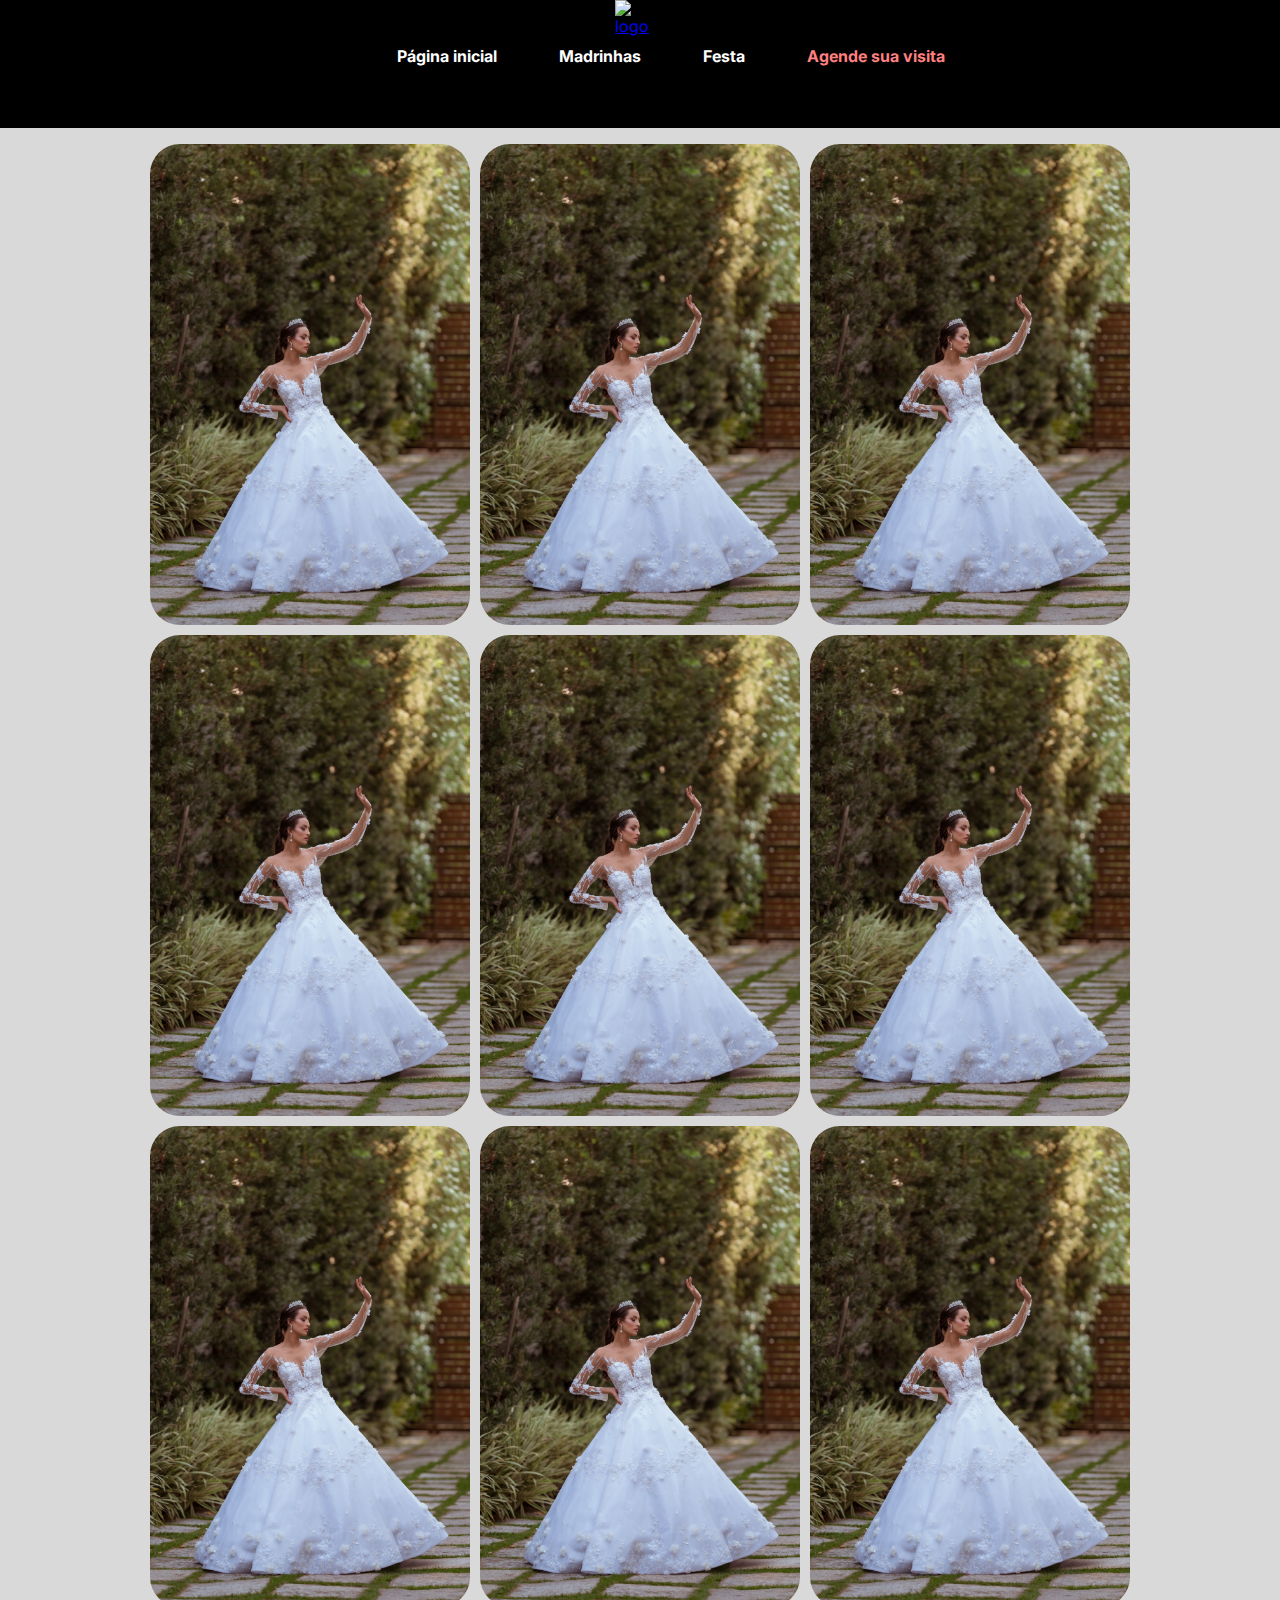
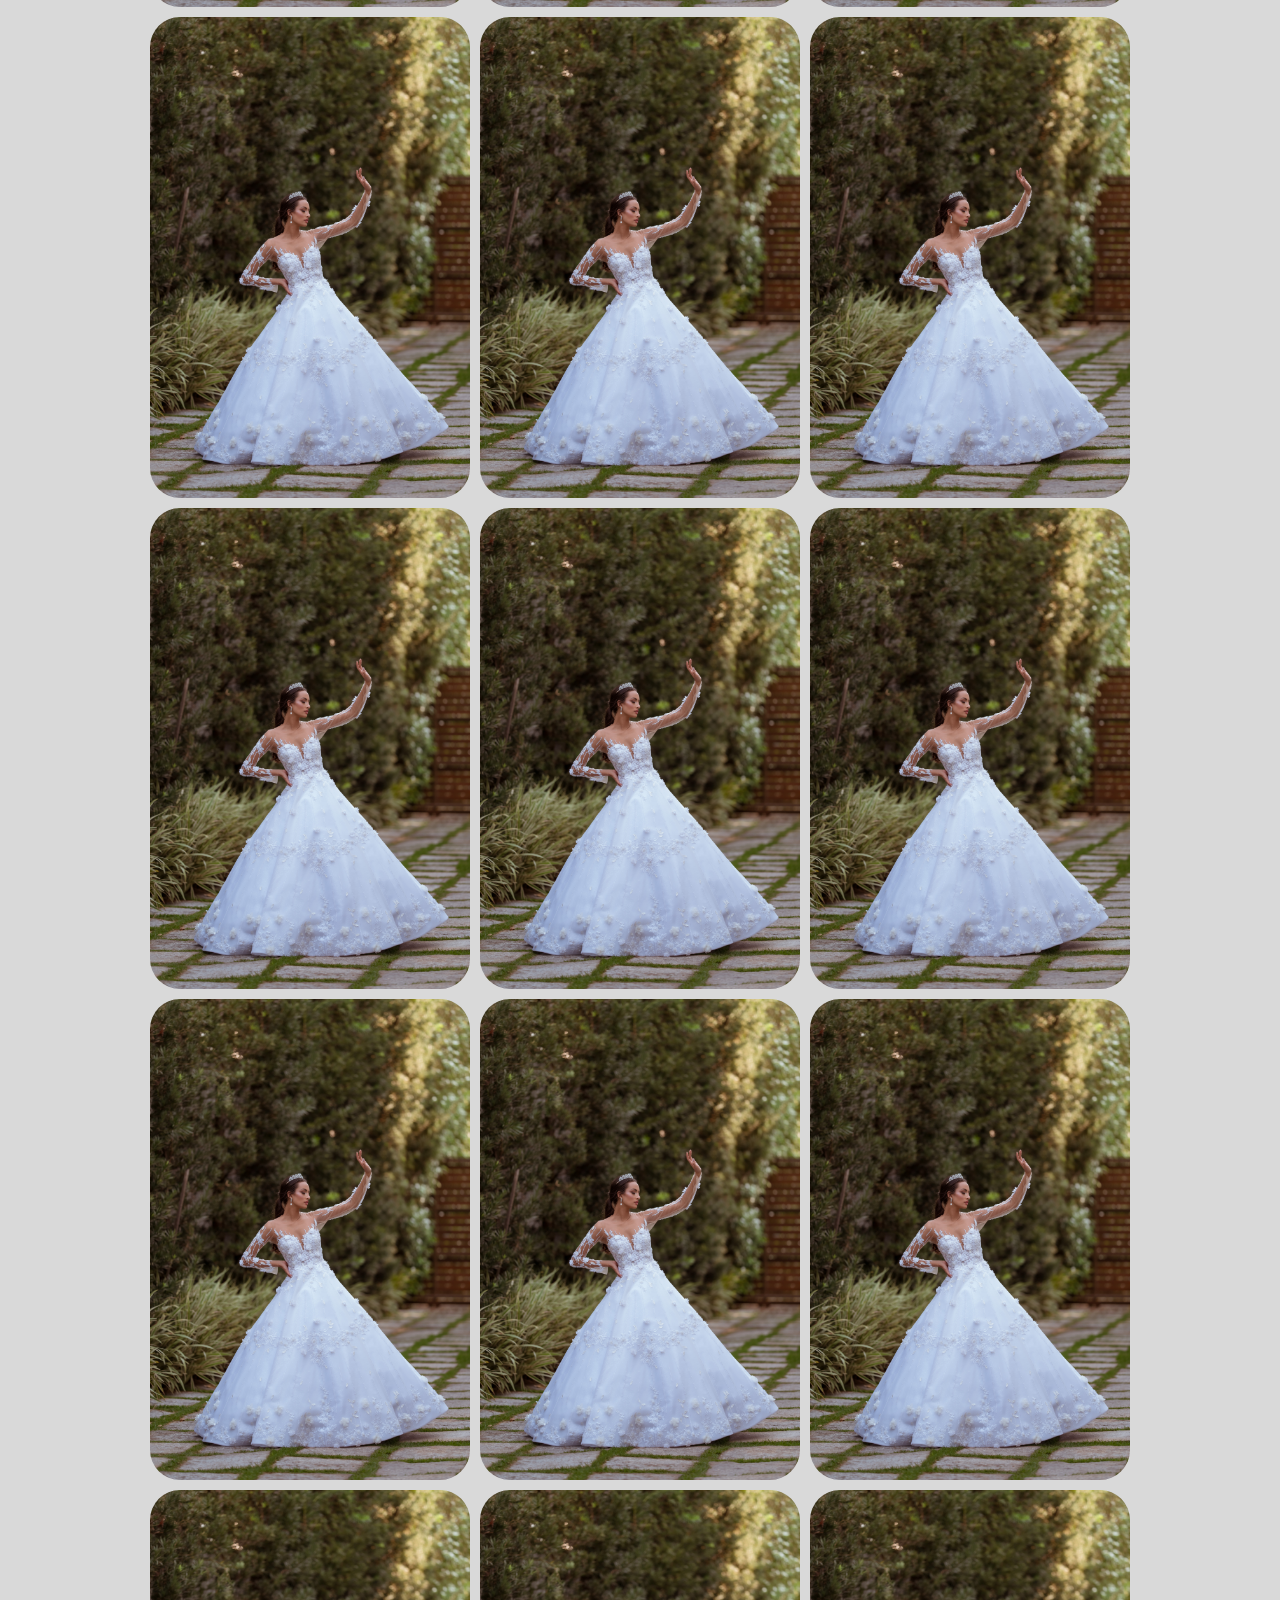
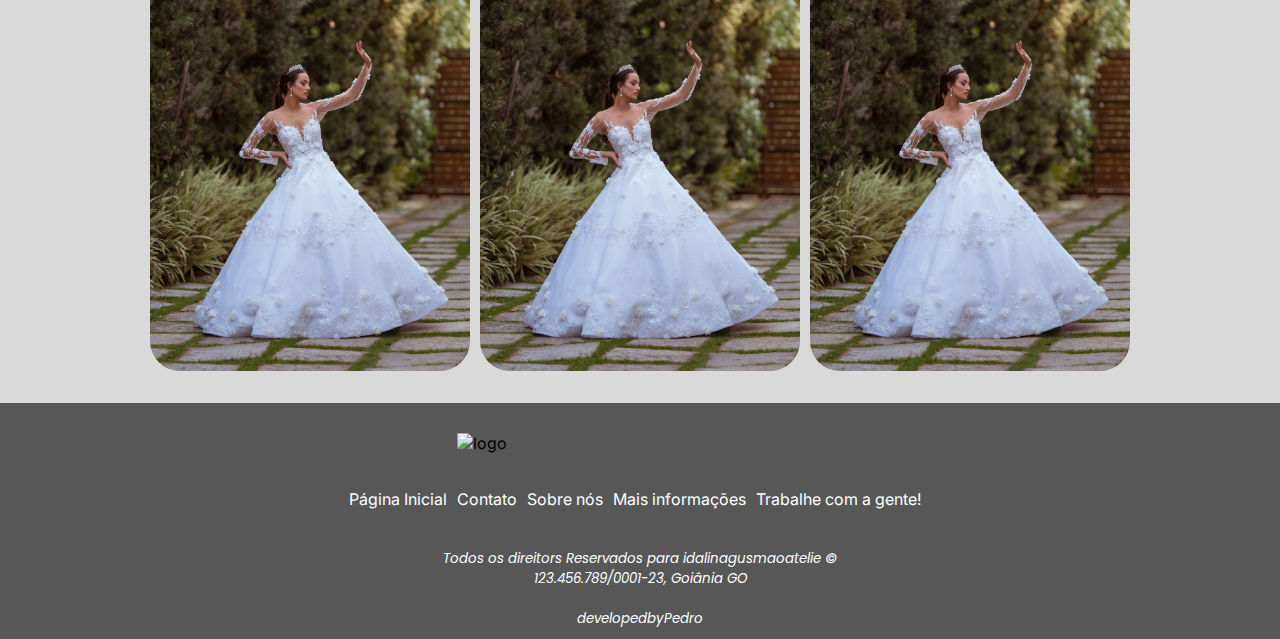
==== Pages/Noiva/noiva.html @ 59a1d62b "1.0" ====
<!DOCTYPE html>
<html lang="en">
<head>
    <meta charset="UTF-8">
    <meta http-equiv="X-UA-Compatible" content="IE=edge">
    <meta name="viewport" content="width=device-width, initial-scale=1.0">
    <title>Noivas</title>
    <link rel="stylesheet" href="../../Css/style.css">
    <link rel="stylesheet" href="./style-noiva.css">
    <link rel="preconnect" href="https://fonts.googleapis.com">
    <link rel="preconnect" href="https://fonts.gstatic.com" crossorigin>
    <link href="https://fonts.googleapis.com/css2?family=Inter:wght@100;200;300&display=swap" rel="stylesheet">
    <link rel="preconnect" href="https://fonts.googleapis.com">
    <link rel="preconnect" href="https://fonts.gstatic.com" crossorigin>
    <link href="https://fonts.googleapis.com/css2?family=Poppins:wght@200&display=swap" rel="stylesheet">
</head>
<body>
    <header>
        <div class="logo">
            <a href="../index.html"><img src="https://firebasestorage.googleapis.com/v0/b/landigpage---mariana.appspot.com/o/Logo%20png%20.png?alt=media&token=64ac3ed8-053e-4aa8-b858-3b36298d6cd7" alt="logo"></a>
        </div>

        <ul class="itens-header">
            <li><a href="../../index.html">Página inicial</a></li>
            <li><a href="../../Pages/Madrinha-Festa/madrinha-festa.html">Madrinhas</a></li>
            <li><a href="../../Pages/Sob_Medida/sob_medida.html">Festa</a></li>
            <li><a href="../../Pages/Contato/contato.html" id="vermelho">Agende sua visita</a></li>
        </ul>
    </header>

    <section class="sec-vestnoiva">
        <div class="img-noivas">
            <img src="../../Midia/img.JPEG" alt="foto-noiva"> 
            <img src="../../Midia/img.JPEG" alt="foto-noiva"> 
            <img src="../../Midia/img.JPEG" alt="foto-noiva"> 
            <img src="../../Midia/img.JPEG" alt="foto-noiva"> 
            <img src="../../Midia/img.JPEG" alt="foto-noiva"> 
            <img src="../../Midia/img.JPEG" alt="foto-noiva"> 
            <img src="../../Midia/img.JPEG" alt="foto-noiva"> 
            <img src="../../Midia/img.JPEG" alt="foto-noiva"> 
            <img src="../../Midia/img.JPEG" alt="foto-noiva"> 
            <img src="../../Midia/img.JPEG" alt="foto-noiva"> 
            <img src="../../Midia/img.JPEG" alt="foto-noiva"> 
            <img src="../../Midia/img.JPEG" alt="foto-noiva"> 
            <img src="../../Midia/img.JPEG" alt="foto-noiva"> 
            <img src="../../Midia/img.JPEG" alt="foto-noiva"> 
            <img src="../../Midia/img.JPEG" alt="foto-noiva"> 
            <img src="../../Midia/img.JPEG" alt="foto-noiva"> 
            <img src="../../Midia/img.JPEG" alt="foto-noiva"> 
            <img src="../../Midia/img.JPEG" alt="foto-noiva"> 
            <img src="../../Midia/img.JPEG" alt="foto-noiva"> 
            <img src="../../Midia/img.JPEG" alt="foto-noiva"> 
            <img src="../../Midia/img.JPEG" alt="foto-noiva"> 
        </div>
    </section>

    <footer>
        <div class="img-footer">
          <img src="https://firebasestorage.googleapis.com/v0/b/landigpage---mariana.appspot.com/o/Logo%20png%20.png?alt=media&token=64ac3ed8-053e-4aa8-b858-3b36298d6cd7" id="logo-footer" alt="logo">
        </div>

        <div class="footer-info">
            <ul>
                <li><a href="../index.html">Página Inicial</a></li>
                <li><a href="../Contato/contato.html">Contato</a></li> <br>
                <li><a href="../Historia/historia.html">Sobre nós</a></li> <br>
                <li><a href="../Contato/contato.html">Mais informações</a></li> <br>
                <li><a href="../Undefined_rodape/undefined.html">Trabalhe com a gente!</a></li> <br>
            </ul>
        </div>

        <div class="developed">
            <p>Todos os direitors Reservados para idalinagusmaoatelie <span>&#169</span> <br> 123.456.789/0001-23, Goiânia GO</p>
            <p>developedbyPedro</p>
        </div>
    </footer>
</body>
</html>
---- Css/style.css ----
*{
    padding: 0;
    margin: 0;
    box-sizing: border-box;
  }
  
  .hide-on-scroll {
    display: block;
  }
  
  html {
    scroll-behavior: smooth;
  }
  
  body {
    position: relative; /* define posição relativa para o body */
    background-color: #D9D9D9;
  }
  
  header {
    position: absolute;
    top: 0;
    left: 0;
    right: 0;
  }
  
  header .itens-header {
    display: flex;
    flex-direction: row;
    flex-wrap: wrap;
    justify-content: center;
    align-items: center;
    width: 100%;
    max-width: 1200px; /* definindo a largura máxima */
    margin: 0 auto; /* centralizando horizontalmente */
  }
  
  header .itens-header li {
    padding-left: 50px;
    list-style: none;
  
  }
    
  header .itens-header li a {
    padding-left: 12px;
    text-decoration: none;
    font-size: 12pt;
    font-family: 'inter';
    font-weight: bold;
    color: white;
    transition: 1s ease-in-out;
  }
  
  header .itens-header li a:hover{ 
    font-size: 13pt;
    position: relative;
  }
  
  header .itens-header li #vermelho{
    color: #FF8080;
  }
  
  header .logo img{ 
    max-width: 85%;
  }
  
  header .logo,
  header .itens-header {
    display: flex;
    justify-content: center;
    align-items: center;
  }
  
  .img-h1{ 
      display: flex;
      flex-direction: column;
      justify-content: center;
  }
  
  .img-h1 img{
    max-width: 100%;
  }
  
  .sec-2 { 
    padding: 30px 0px 30px 0px;
    display: flex;
    justify-content: center;
  }
  
  .sec-2 img{
      width: 55%;
  }
  
  .sec-noiva{ 
      display: flex;
      justify-content: center;
  }
  
  .sec-noiva img{ 
      width: 100%;    
  }
  
  .sec-madrinha{ 
      display: flex;
      justify-content: center;
      align-items: center;
      flex-direction: column;
      padding-top: 10px;
  }
  
  .sec-madrinha img{ 
      width: 100%;
  }
  
  .sec-festa{
    display: flex;
    justify-content: center;
    padding-top: 10px;
  }
  
  .sec-festa img{ 
    width: 100%;
    
  }
  
  .linha-lateral {
    border: 5px solid black; 
    width: 100%; 
  }
  
  .sec-historia{ 
    padding: 10px;
  }
  
  .img-nossa-hist{ 
    display: flex;
    justify-content: center;
    padding-top: 50px;
  }
  
  .img-nossa-hist img{ 
    max-width: 55%;
  }
  
  .sec-historia #h1-historia{ 
    padding: 60px 66px;
    font-family: 'inter';
    font-weight: lighter;
    font-size: 25pt;
    color: black;
    text-align: justify;
  }
  
  .sec-historia .btn-teste { 
    padding-left: 70px;
  }
  
  .sec-historia .btn-teste #btn-saibamais{
    background-color: white;
    text-align: center;
    border-radius: 50px;
    padding: 10px 30px;
    box-shadow: 2px 2px 4px rgba(0, 0, 0, 0.3);
    transition: all 0.2s ease-in-out;
    width: 200px;
  }
  
  .sec-historia .btn-teste #btn-saibamais:hover {
    transform: translateY(-5px);
    box-shadow: 3px 3px 5px rgba(0, 0, 0, 0.5);
  }
  
  .sec-historia .btn-teste a{ 
    text-decoration: none;
    font-size: 12pt;
    color: black;
    font-family: 'inter';
    font-weight: bold;
  }
  
  .sec-endereco{ 
    padding-left: 100px;
  }
  
  .sec-enderecoimg { 
    display: flex;
    justify-content: center;
    align-items: center;
    padding-bottom: 30px;
  }
  
  .sec-enderecoimg img{ 
    max-width: 55%;
  }
  
  .sec-endereco h1{ 
    padding-top: 10px;
    padding-right: 150px;
    padding-bottom: 50px;
    font-family: 'inter';
    font-weight: lighter;
    font-size: 20pt;
    text-align: center;
  }
  
  .sec-endereco #sec-bold-endereco{ 
    padding-bottom: 5px;
    font-weight: bold;
  }
  
  .sec-endereco .sec-iframe{ 
    transform: translate(-50%, -50%);
    float: right;
    right: 100%;
    max-height: 100%;
    padding-bottom: 400px;
    display:flexbox;
  }
  
  .sec-contato {
    display: flex;
    justify-content: center;
    align-items: center;
    margin-top: 30px;
    margin-bottom: 5px;
    flex-wrap: wrap;
  }
  
  .img-contato{ 
    display: flex;
    justify-content: center;
    padding-top: 48px;
  }
  
  .img-contato img {
    max-width: 55%;
  }
  
  .rede-social{ 
    display: flex;
    flex-direction: row;
    justify-content: left;
    align-items: center;
    max-width: 40%;
    max-height: 50%;
  }
  
  .rede-social #insta { 
    max-width: 60px;
    max-height: 60px;
    padding-left: 20px;
  }
  
  .rede-social #zap { 
    max-width: 60px;
    max-height: 60px;
    padding-left: 20px;
  }
  
  .rede-social #face { 
    max-width: 65px;
    max-height: 65px;
    padding-left: 20px;
  }
  
  .h1-contato{ 
    padding-right: 10px;
    display: flex;
    justify-content: end;
  }
  
  .h1-contato h1{ 
    font-family: 'inter', regular;
    font-size: 20pt;
    padding-left: 100px;
  }
  
  .sec-2 #visita-final-page{ 
    padding-bottom: 30px;
  }
  
  #divisao-footer {
    padding: 5px 0px 30px 0px;
  }
  
  #divisao-footer hr{
    height: 2px;
    background-color: black;
  }
  
  #divisao-footer a{
    text-decoration: none;
    color: black;
  }
  
  #divisao-footer #teste1{
    display: flex;
    justify-content: center;
    padding: 5px 0px 5px 0px;
  }
  
  #teste123{ 
    padding: 10px 0px 10px 0px;
    font-family: 'inter';
    font-weight: lighter;
    text-align: center;
  }
  
  footer{ 
    background-color: #575757;
    width: 100%;
    height: 100%;
  }
  
  footer .img-footer{ 
    display: flex;
    flex-direction: row;
    justify-content: center;
    padding: 30px;
    max-height: 100%;
  }
  
  footer .img-footer img { 
    width: 30%;
    height: 30%;
  } 
  
  footer .footer-info ul {
    display: flex;
    flex-direction: row;
    padding: 6px 0px 30px 0px;
    justify-content: center;
    align-items: center;
  }
  
  footer .footer-info ul li{ 
    list-style: none;
    margin-right: 10px;
  }
  
  footer .footer-info ul li a{
    text-decoration: none;
    font-family: 'inter';
    color: white;
  }
  
  footer .developed p{ 
    font-family: 'poppins';
    font-size: 10pt;
    color: white;
    font-style: italic;
    text-align: center;
    padding: 10px 0px 10px;
  }
---- Pages/Noiva/style-noiva.css ----
*{
    padding: 0;
    margin: 0;
    box-sizing: border-box;
    font-family: 'inter';
}

header{ 
    background-color: black;
    height: 8rem;
}

header .itens-header{ 
    padding-top: 10px;
}

.sec-vestnoiva{ 
    padding-top: 3rem;
}

.sec-vestnoiva .img-noivas { 
    display: flex;
    flex-direction: row;
    gap: 10px;
    padding: 6rem 0rem 2rem 0rem;
    justify-content: center;
    flex-wrap: wrap;
}

.sec-vestnoiva .img-noivas img{ 
    max-width: 25%;
    max-height: 25%;
    border-radius: 30px;
    transition: 0.3s ease-in-out;
}
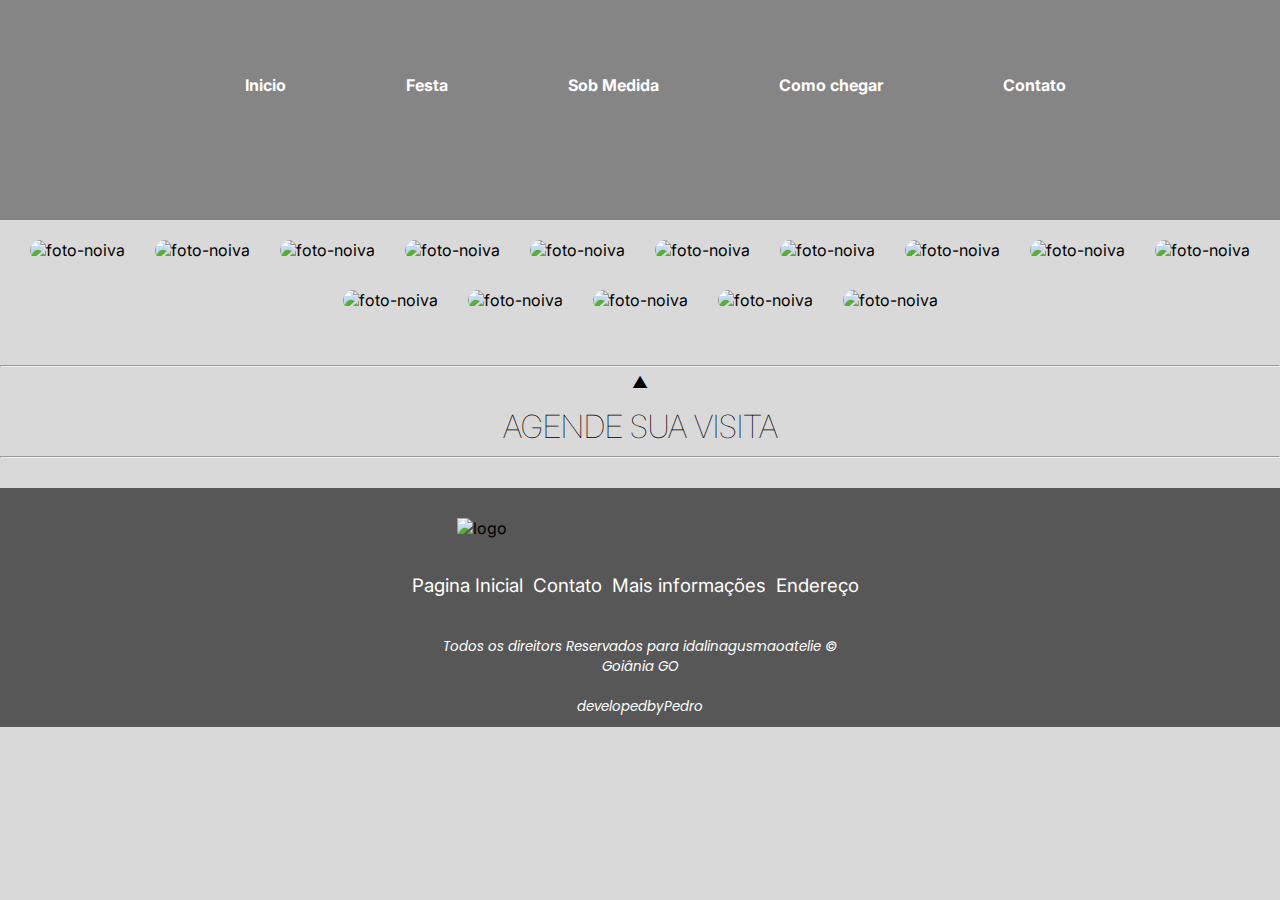
==== commit de7c3bec: "last-update" ====
--- a/Pages/Noiva/noiva.html
+++ b/Pages/Noiva/noiva.html
@@ -6,73 +6,96 @@
     <meta name="viewport" content="width=device-width, initial-scale=1.0">
     <title>Noivas</title>
     <link rel="stylesheet" href="../../Css/style.css">
+    <link rel="website icon" type='png' href="https://firebasestorage.googleapis.com/v0/b/landigpage---mariana.appspot.com/o/Capas%20final%2Flogo%20menor.png?alt=media&token=10419c27-1467-4185-9209-5f1d691a7d91">
     <link rel="stylesheet" href="./style-noiva.css">
+    <link rel="stylesheet" href="./@media-noiva.css">
     <link rel="preconnect" href="https://fonts.googleapis.com">
     <link rel="preconnect" href="https://fonts.gstatic.com" crossorigin>
     <link href="https://fonts.googleapis.com/css2?family=Inter:wght@100;200;300&display=swap" rel="stylesheet">
     <link rel="preconnect" href="https://fonts.googleapis.com">
     <link rel="preconnect" href="https://fonts.gstatic.com" crossorigin>
     <link href="https://fonts.googleapis.com/css2?family=Poppins:wght@200&display=swap" rel="stylesheet">
+    <script async src="https://www.googletagmanager.com/gtag/js?id=AW-11227749999">
+        
+    </script>
+    <script>
+      window.dataLayer = window.dataLayer || [];
+      function gtag(){dataLayer.push(arguments);}
+      gtag('js', new Date());
+    
+      gtag('config', 'AW-11227749999');
+    </script>
 </head>
 <body>
-    <header>
-        <div class="logo">
-            <a href="../index.html"><img src="https://firebasestorage.googleapis.com/v0/b/landigpage---mariana.appspot.com/o/Logo%20png%20.png?alt=media&token=64ac3ed8-053e-4aa8-b858-3b36298d6cd7" alt="logo"></a>
-        </div>
+    <header>        
+        <nav id="nav">
+            <div id="btn-mobile">
+                <a href="#" id="btn-mb"><img src="https://idalinagusmaoatelier.com/imagens/import/importar/menu.png" loading="lazy" alt="img"></a>
+            </div>
 
-        <ul class="itens-header">
-            <li><a href="../../index.html">Página inicial</a></li>
-            <li><a href="../../Pages/Madrinha-Festa/madrinha-festa.html">Madrinhas</a></li>
-            <li><a href="../../Pages/Sob_Medida/sob_medida.html">Festa</a></li>
-            <li><a href="../../Pages/Contato/contato.html" id="vermelho">Agende sua visita</a></li>
-        </ul>
+            <div class="logo">
+                <a href="../../index.html"><img src=https://idalinagusmaoatelier.com//imagens/Page-final/Page-final/logo loading="lazy" alt=""></a>
+            </div>
+
+            <div class="header-itens">
+                <ul id="menu" class="desaparecer">
+                    <a href="#sec-noiva" class="fechar"><li><a href="../../index.html">Inicio</a></li></a>
+                    <a href="#sec-noiva" class="fechar"><li><a href="../Madrinha-Festa/madrinha-festa.html">Festa</a></li></a>
+                    <a href="#nossa-historia" class="fechar"><li><a href="../Sob-Medida/sobmedida.html">Sob Medida</a></li></a>
+                    <a href="#como-chegar" class="fechar"><li><a href="../../index.html">Como chegar</a></li></a> 
+                    <a href="#contato" class="fechar"><li></li><a href="https://wa.me/5562983133550?text=Ol%C3%A1%2C+vim+direcionado+pelo+site+e+gostaria+de+informa%C3%A7%C3%B5es+sobre+os+vestidos%21%E2%9C%A8 ">Contato</a></a>
+                </ul>                
+            </div>
+        </nav>
     </header>
 
     <section class="sec-vestnoiva">
         <div class="img-noivas">
-            <img src="../../Midia/img.JPEG" alt="foto-noiva"> 
-            <img src="../../Midia/img.JPEG" alt="foto-noiva"> 
-            <img src="../../Midia/img.JPEG" alt="foto-noiva"> 
-            <img src="../../Midia/img.JPEG" alt="foto-noiva"> 
-            <img src="../../Midia/img.JPEG" alt="foto-noiva"> 
-            <img src="../../Midia/img.JPEG" alt="foto-noiva"> 
-            <img src="../../Midia/img.JPEG" alt="foto-noiva"> 
-            <img src="../../Midia/img.JPEG" alt="foto-noiva"> 
-            <img src="../../Midia/img.JPEG" alt="foto-noiva"> 
-            <img src="../../Midia/img.JPEG" alt="foto-noiva"> 
-            <img src="../../Midia/img.JPEG" alt="foto-noiva"> 
-            <img src="../../Midia/img.JPEG" alt="foto-noiva"> 
-            <img src="../../Midia/img.JPEG" alt="foto-noiva"> 
-            <img src="../../Midia/img.JPEG" alt="foto-noiva"> 
-            <img src="../../Midia/img.JPEG" alt="foto-noiva"> 
-            <img src="../../Midia/img.JPEG" alt="foto-noiva"> 
-            <img src="../../Midia/img.JPEG" alt="foto-noiva"> 
-            <img src="../../Midia/img.JPEG" alt="foto-noiva"> 
-            <img src="../../Midia/img.JPEG" alt="foto-noiva"> 
-            <img src="../../Midia/img.JPEG" alt="foto-noiva"> 
-            <img src="../../Midia/img.JPEG" alt="foto-noiva"> 
+            <img src="https://idalinagusmaoatelier.com/imagens/Noivas/Noivas/1.JPEG" loading="lazy" alt="foto-noiva"> 
+            <img src="https://idalinagusmaoatelier.com/imagens/Noivas/Noivas/2.JPEG" loading="lazy" alt="foto-noiva"> 
+            <img src="https://idalinagusmaoatelier.com/imagens/Noivas/Noivas/3.jpg" loading="lazy" alt="foto-noiva"> 
+            <img src="https://idalinagusmaoatelier.com/imagens/Noivas/Noivas/4.JPEG" loading="lazy" alt="foto-noiva"> 
+            <img src="https://idalinagusmaoatelier.com/imagens/Noivas/Noivas/5.JPEG" loading="lazy" alt="foto-noiva"> 
+            <img src="https://idalinagusmaoatelier.com/imagens/Noivas/Noivas/6.JPEG" loading="lazy" alt="foto-noiva"> 
+            <img src="https://idalinagusmaoatelier.com/imagens/Noivas/Noivas/7.JPEG" loading="lazy" alt="foto-noiva"> 
+            <img src="https://idalinagusmaoatelier.com/imagens/Noivas/Noivas/8.JPEG" loading="lazy" alt="foto-noiva"> 
+            <img src="https://idalinagusmaoatelier.com/imagens/Noivas/Noivas/9.JPG" loading="lazy" alt="foto-noiva"> 
+            <img src="https://idalinagusmaoatelier.com/imagens/Noivas/Noivas/10.JPEG" loading="lazy" alt="foto-noiva"> 
+            <img src="https://idalinagusmaoatelier.com/imagens/Noivas/Noivas/11.JPEG" loading="lazy" alt="foto-noiva"> 
+            <img src="https://idalinagusmaoatelier.com/imagens/Noivas/Noivas/12.JPG" loading="lazy" alt="foto-noiva"> 
+            <img src="https://idalinagusmaoatelier.com/imagens/Noivas/Noivas/13.JPG" loading="lazy" alt="foto-noiva"> 
+            <img src="https://idalinagusmaoatelier.com/imagens/Noivas/Noivas/14.JPG" loading="lazy" alt="foto-noiva"> 
+            <img src="https://idalinagusmaoatelier.com/imagens/Noivas/Noivas/15.JPG" loading="lazy" alt="foto-noiva"> 
+
         </div>
     </section>
 
+    <div id="divisao-footer">
+        <hr>  
+        <a href="./noiva.html"><span id="teste1">&#9650;</span></a>
+        <a href="https://wa.me/5562983133550?text=Ol%C3%A1%2C+vim+direcionado+pelo+site+e+gostaria+de+informa%C3%A7%C3%B5es+sobre+os+vestidos%21%E2%9C%A8 "><h1 id="teste123">AGENDE SUA VISITA</h1></a>
+        <hr>
+    </div>
+
     <footer>
         <div class="img-footer">
-          <img src="https://firebasestorage.googleapis.com/v0/b/landigpage---mariana.appspot.com/o/Logo%20png%20.png?alt=media&token=64ac3ed8-053e-4aa8-b858-3b36298d6cd7" id="logo-footer" alt="logo">
+          <img src="https://idalinagusmaoatelier.com/imagens/Page-final/Page-final/logo" id="logo-footer" alt="logo">
         </div>
 
         <div class="footer-info">
             <ul>
-                <li><a href="../index.html">Página Inicial</a></li>
-                <li><a href="../Contato/contato.html">Contato</a></li> <br>
-                <li><a href="../Historia/historia.html">Sobre nós</a></li> <br>
-                <li><a href="../Contato/contato.html">Mais informações</a></li> <br>
-                <li><a href="../Undefined_rodape/undefined.html">Trabalhe com a gente!</a></li> <br>
+                <li><a href="../../index.html">Pagina Inicial</a></li> 
+                <li><a href="https://wa.me/5562983133550?text=Ol%C3%A1%2C+vim+direcionado+pelo+site+e+gostaria+de+informa%C3%A7%C3%B5es+sobre+os+vestidos%21%E2%9C%A8 ">Contato</a></li> 
+                <li><a href="https://wa.me/5562983133550?text=Ol%C3%A1%2C+vim+direcionado+pelo+site+e+gostaria+de+informa%C3%A7%C3%B5es+sobre+os+vestidos%21%E2%9C%A8 ">Mais informações</a></li> 
+                <li><a href="../../index.html">Endereço</a></li>
             </ul>
         </div>
 
         <div class="developed">
-            <p>Todos os direitors Reservados para idalinagusmaoatelie <span>&#169</span> <br> 123.456.789/0001-23, Goiânia GO</p>
+            <p>Todos os direitors Reservados para idalinagusmaoatelie <span>&#169</span> <br> Goiânia GO</p>
             <p>developedbyPedro</p>
         </div>
     </footer>
+    <script src="../../app.js"></script>
 </body>
 </html>--- a/Css/style.css
+++ b/Css/style.css
@@ -7,70 +7,69 @@
   .hide-on-scroll {
     display: block;
   }
-  
+
   html {
     scroll-behavior: smooth;
   }
-  
+
   body {
     position: relative; /* define posição relativa para o body */
     background-color: #D9D9D9;
   }
   
-  header {
+  header{ 
     position: absolute;
     top: 0;
+    right: 0;
     left: 0;
-    right: 0;
-  }
-  
-  header .itens-header {
+  }
+
+  header nav .logo{ 
+    display: flex;
+    justify-content: center;
+  }
+
+  header nav .logo img{ 
+    width: 30%;
+  }
+
+  header nav #btn-mobile{ 
+    display: none;
+    justify-content: end;
+    padding: 10px 100px;
+  }
+  
+  header nav .header-itens{
+    padding: 10px 0px 10px 0px;
+  }
+
+  header nav .header-itens ul{ 
     display: flex;
     flex-direction: row;
-    flex-wrap: wrap;
-    justify-content: center;
-    align-items: center;
-    width: 100%;
-    max-width: 1200px; /* definindo a largura máxima */
-    margin: 0 auto; /* centralizando horizontalmente */
-  }
-  
-  header .itens-header li {
-    padding-left: 50px;
     list-style: none;
-  
-  }
-    
-  header .itens-header li a {
-    padding-left: 12px;
+    justify-content: center;
+    align-items: center;
+  }
+
+  header nav .header-itens a{ 
     text-decoration: none;
-    font-size: 12pt;
+    padding-right: 50px;
+    font-size: 10pt;
     font-family: 'inter';
     font-weight: bold;
     color: white;
     transition: 1s ease-in-out;
   }
-  
-  header .itens-header li a:hover{ 
+
+  header nav .header-itens ul a:hover{ 
     font-size: 13pt;
     position: relative;
   }
-  
-  header .itens-header li #vermelho{
+
+  header .header-itens ul #vermelho{
     color: #FF8080;
   }
-  
-  header .logo img{ 
-    max-width: 85%;
-  }
-  
-  header .logo,
-  header .itens-header {
-    display: flex;
-    justify-content: center;
-    align-items: center;
-  }
-  
+
   .img-h1{ 
       display: flex;
       flex-direction: column;
@@ -151,33 +150,7 @@
     text-align: justify;
   }
   
-  .sec-historia .btn-teste { 
-    padding-left: 70px;
-  }
-  
-  .sec-historia .btn-teste #btn-saibamais{
-    background-color: white;
-    text-align: center;
-    border-radius: 50px;
-    padding: 10px 30px;
-    box-shadow: 2px 2px 4px rgba(0, 0, 0, 0.3);
-    transition: all 0.2s ease-in-out;
-    width: 200px;
-  }
-  
-  .sec-historia .btn-teste #btn-saibamais:hover {
-    transform: translateY(-5px);
-    box-shadow: 3px 3px 5px rgba(0, 0, 0, 0.5);
-  }
-  
-  .sec-historia .btn-teste a{ 
-    text-decoration: none;
-    font-size: 12pt;
-    color: black;
-    font-family: 'inter';
-    font-weight: bold;
-  }
-  
+
   .sec-endereco{ 
     padding-left: 100px;
   }
@@ -186,7 +159,7 @@
     display: flex;
     justify-content: center;
     align-items: center;
-    padding-bottom: 30px;
+    padding-bottom: 0px;
   }
   
   .sec-enderecoimg img{ 
@@ -264,15 +237,15 @@
   }
   
   .h1-contato{ 
-    padding-right: 10px;
-    display: flex;
-    justify-content: end;
+    padding-left: 100px;
+    padding-top: 15px;
+    text-align: center;
   }
   
   .h1-contato h1{ 
-    font-family: 'inter', regular;
+    font-family: 'inter';
+    font-weight: lighter;
     font-size: 20pt;
-    padding-left: 100px;
   }
   
   .sec-2 #visita-final-page{ 
@@ -342,6 +315,7 @@
     text-decoration: none;
     font-family: 'inter';
     color: white;
+    font-size: 14pt;
   }
   
   footer .developed p{ 
--- a/Pages/Noiva/style-noiva.css
+++ b/Pages/Noiva/style-noiva.css
@@ -1,36 +1,135 @@
 *{
-    padding: 0;
-    margin: 0;
-    box-sizing: border-box;
-    font-family: 'inter';
+  padding: 0;
+  margin: 0;
+  box-sizing: border-box;
+  font-family: 'inter';
 }
 
 header{ 
-    background-color: black;
-    height: 8rem;
+  background-color: #858585;
+  height: 220px;
 }
 
-header .itens-header{ 
-    padding-top: 10px;
+header nav .logo{ 
+  display: flex;
+  justify-content: center;
+  padding-top: 40px;
+}
+
+header nav .logo img{ 
+  width: 80%;
+}
+
+header nav #btn-mobile{ 
+  display: none;
+  justify-content: end;
+  padding: 10px 100px;
+  z-index: 1000;
+}
+
+header nav .header-itens{
+  padding: 15px 0px 10px 0px;
+}
+
+header nav .header-itens ul{ 
+  display: flex;
+  flex-direction: row;
+  list-style: none;
+  justify-content: center;
+  text-align: center;
+}
+
+header nav .header-itens ul li{ 
+  padding-right: 30px;
+}
+
+header nav .header-itens a{ 
+  text-decoration: none;
+  padding-right: 30px;
+  font-size: 12pt;
+  font-family: 'inter';
+  font-weight: bold;
+  color: white;
+  transition: 1s ease-in-out;
+}
+
+header nav .header-itens ul a:hover{ 
+  font-size: 17pt;
+  position: relative;
+}
+
+header .header-itens ul #vermelho{
+  color: #FF8080;
 }
 
 .sec-vestnoiva{ 
-    padding-top: 3rem;
+  padding-top: 5rem;
 }
 
 .sec-vestnoiva .img-noivas { 
-    display: flex;
-    flex-direction: row;
-    gap: 10px;
-    padding: 6rem 0rem 2rem 0rem;
-    justify-content: center;
-    flex-wrap: wrap;
+  display: flex;
+  flex-direction: row;
+  flex-wrap: wrap;
+  gap: 30px;
+  padding-top: 160px;
+  padding-bottom: 50px;
+  justify-content: center;
+  align-items: center;
+  flex-wrap: wrap;
 }
 
 .sec-vestnoiva .img-noivas img{ 
-    max-width: 25%;
-    max-height: 25%;
-    border-radius: 30px;
-    transition: 0.3s ease-in-out;
+  max-width: 25%;
+  max-height: 25%;
+  border-radius: 35px;
+  transition: 0.3s ease-in-out;
 }
 
+footer{ 
+  background-color: #575757;
+  width: 100%;
+  height: 100%;
+}
+
+footer .img-footer{ 
+  display: flex;
+  flex-direction: row;
+  justify-content: center;
+  padding: 30px;
+  max-height: 100%;
+}
+
+footer .img-footer img { 
+  width: 30%;
+  height: 30%;
+} 
+
+footer .footer-info ul {
+  display: flex;
+  flex-direction: row;
+  padding: 6px 0px 30px 0px;
+  justify-content: center;
+  align-items: center;
+}
+
+footer .footer-info ul li{ 
+  list-style: none;
+  margin-right: 10px;
+}
+
+footer .footer-info ul li a{
+  text-decoration: none;
+  font-family: 'inter';
+  color: white;
+  font-size: 14pt;
+}
+
+footer .developed p{ 
+  font-family: 'poppins';
+  font-size: 10pt;
+  color: white;
+  font-style: italic;
+  text-align: center;
+  padding: 10px 0px 10px;
+}
+
--- a/Pages/Noiva/@media-noiva.css
+++ b/Pages/Noiva/@media-noiva.css
@@ -0,0 +1,120 @@
+@media (max-device-width: 680px) {  
+  *{
+    margin: 0;
+    margin: 0;
+    box-sizing: border-box;
+    overflow-x: hidden;
+  }
+
+  header{ 
+    position: absolute;
+    top: 0;
+    right: 0;
+    left: 0;
+    height: 230px;
+    overflow-y: hidden;
+  }
+
+  header nav .logo{
+    padding-top: 80px;
+    padding-left: 0px;
+  }
+
+  header nav .logo img{ 
+    width: 270px;
+  }
+
+  header nav #btn-mobile {
+    display: flex;
+    justify-content: end;
+    align-items: end;
+    z-index: 1000;
+    position: absolute;
+    padding-top: 25px;
+    padding-left: 340px;
+  }
+
+  header nav #btn-mobile img {
+    width: 50px;
+    max-width: 30px;
+    max-height: 30px;
+  }
+
+  header nav .header-itens{ 
+    display: flex;
+    justify-content: end;
+    text-align: center;
+  }
+
+  header nav .header-itens #menu {
+    display: block;
+    position: absolute;
+    gap: 5px;
+    width: 50%;
+    max-height: 600px;
+    top: 0px;
+    height: 0px;
+    transition: .6s;
+    background: #D9D9D9;
+    visibility: hidden;
+    overflow-y: hidden;
+
+  }
+
+  #nav.active #menu {
+    height: calc(100vh - 70px);
+    visibility: visible;
+    overflow-y: auto;
+    z-index: 1000;
+    padding-top: 20px;
+    position: absolute;
+  }
+  
+  header #nav .header-itens #menu a li {
+    padding-top: 1px;
+    text-align: start;
+    font-size: 10pt;
+    text-align: center;
+  }
+
+  #nav.active {
+    display: block;
+  }
+
+  .img-h1 img {
+    max-width: 100%;
+  }
+
+.sec-vestnoiva{ 
+    padding-top: 3rem;
+}
+
+.sec-vestnoiva .img-noivas { 
+    display: flex;
+    flex-direction: column;
+    gap: 30px;
+    padding-top: 230px;
+    padding-bottom: 50px;
+    flex-wrap: wrap;
+}
+
+.sec-vestnoiva .img-noivas img{ 
+    max-width: 80%;
+    max-height: 80%;
+    border-radius: 40px;
+    transition: 0.3s ease-in-out;
+}
+
+footer .img-footer img { 
+    width: 90%;
+  }
+
+  footer .footer-info ul li {
+    text-align: center;
+  }
+
+  footer .footer-info ul li a {
+    font-size: 10pt;
+  }
+
+}